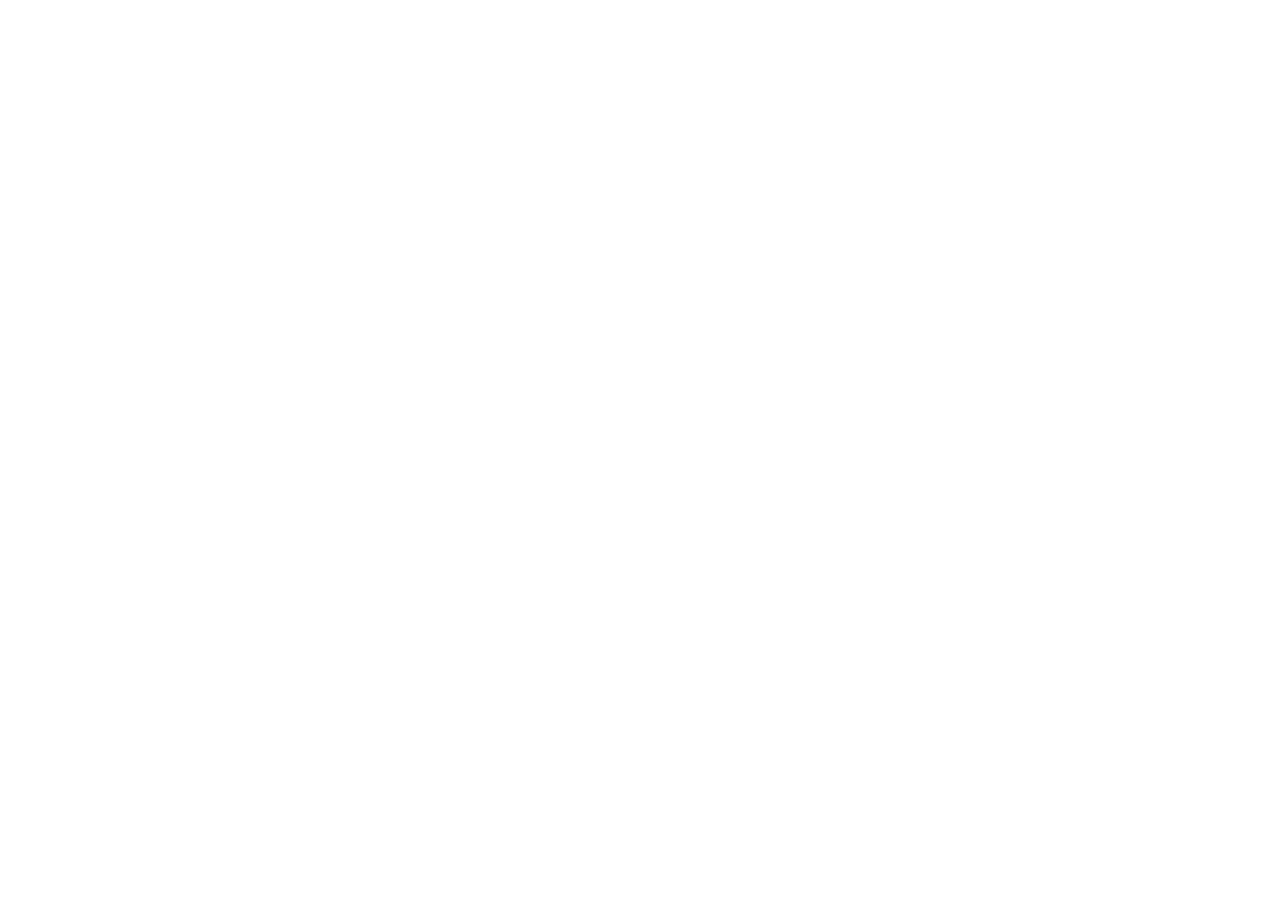
==== 2 task/index.html @ 988b15dd "first task" ====
<!DOCTYPE html>
<html lang="en">
  <head>
    <meta charset="UTF-8" />
    <meta http-equiv="X-UA-Compatible" content="IE=edge" />
    <meta name="viewport" content="width=device-width, initial-scale=1.0" />
    <title>2 task</title>
    <link rel="stylesheet" href="./index.css" />
  </head>
  <body></body>
</html>
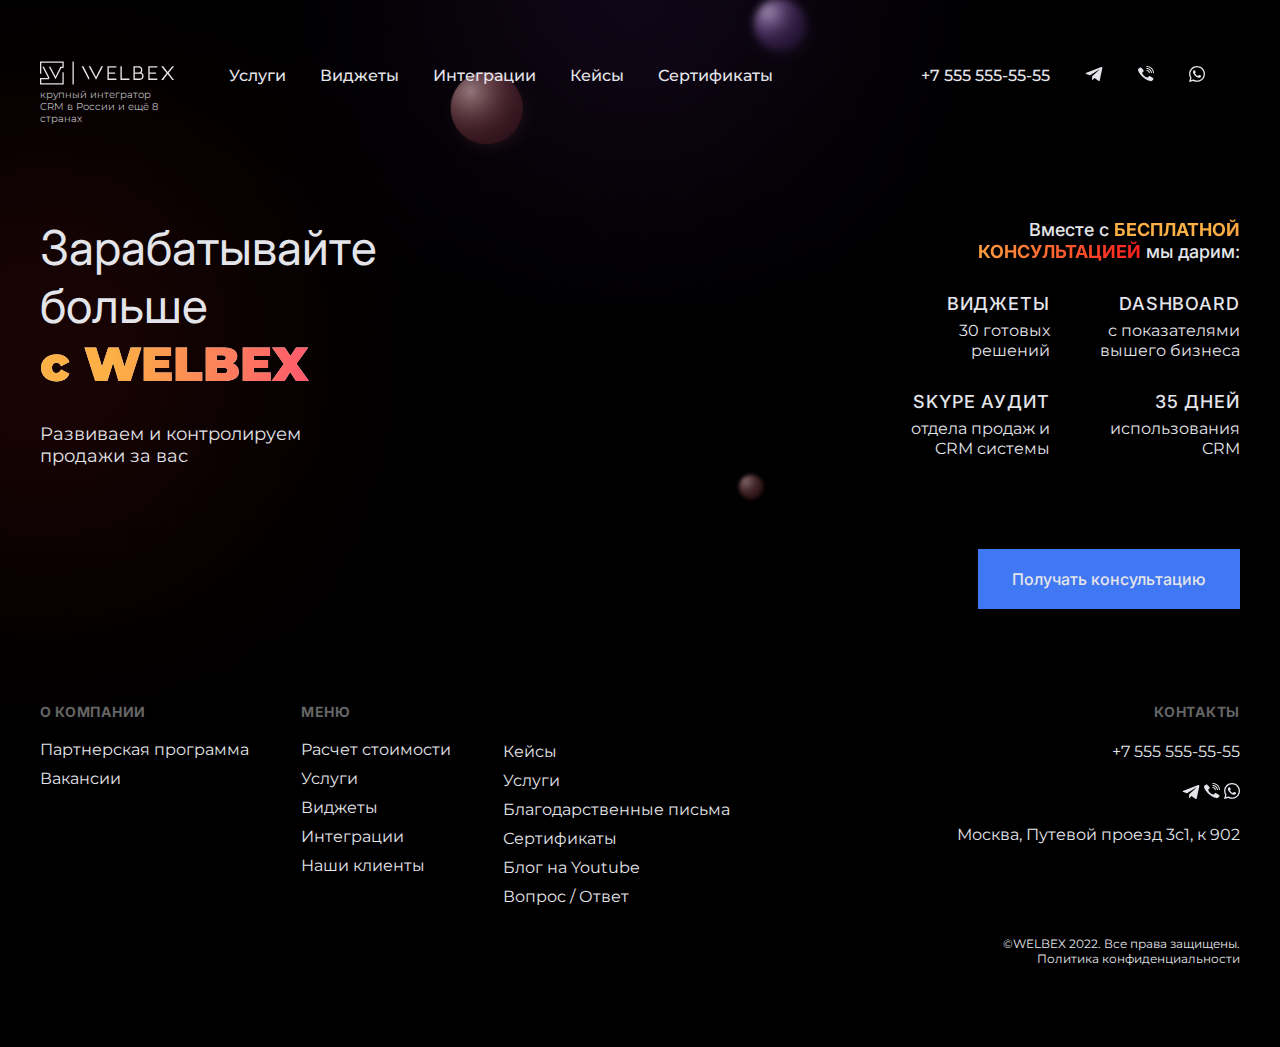
==== commit a6300827: "second task descktop" ====
--- a/2 task/index.html
+++ b/2 task/index.html
@@ -1,11 +1,144 @@
 <!DOCTYPE html>
 <html lang="en">
-  <head>
-    <meta charset="UTF-8" />
-    <meta http-equiv="X-UA-Compatible" content="IE=edge" />
-    <meta name="viewport" content="width=device-width, initial-scale=1.0" />
-    <title>2 task</title>
-    <link rel="stylesheet" href="./index.css" />
-  </head>
-  <body></body>
+    <head>
+        <meta charset="UTF-8" />
+        <meta http-equiv="X-UA-Compatible" content="IE=edge" />
+        <meta name="viewport" content="width=device-width, initial-scale=1.0" />
+        <title>2 task</title>
+        <link rel="stylesheet" href="./index.css" />
+        <link rel="preconnect" href="https://fonts.googleapis.com" />
+        <link rel="preconnect" href="https://fonts.gstatic.com" crossorigin />
+        <link
+            href="https://fonts.googleapis.com/css2?family=Montserrat:ital,wght@0,100;0,400;0,500;0,700;1,100&display=swap"
+            rel="stylesheet"
+        />
+        <link rel="preconnect" href="https://fonts.googleapis.com" />
+        <link rel="preconnect" href="https://fonts.gstatic.com" crossorigin />
+        <link
+            href="https://fonts.googleapis.com/css2?family=Inter:wght@500&family=Montserrat:ital,wght@0,100;0,400;0,500;0,700;1,100&display=swap"
+            rel="stylesheet"
+        />
+    </head>
+    <body>
+        <header>
+            <div class="header-section">
+                <div class="logo">
+                    <img src="./img/logo.svg" alt="логотип" />
+                    <div class="logo-text">
+                        крупный интегратор CRM в Росcии и ещё 8 странах
+                    </div>
+                </div>
+                <nav>
+                    <a href="#" class="navigation-item">Услуги</a>
+                    <a href="#" class="navigation-item">Виджеты</a>
+                    <a href="#" class="navigation-item">Интеграции</a>
+                    <a href="#" class="navigation-item">Кейсы</a>
+                    <a href="#" class="navigation-item">Сертификаты</a>
+                </nav>
+            </div>
+            <div class="header-section">
+                <div class="header-right__social">+7 555 555-55-55</div>
+                <div class="header-right__social">
+                    <img src="./img/social-telegram.svg" />
+                </div>
+                <div class="header-right__social">
+                    <img src="./img/social-phone.svg" />
+                </div>
+                <div class="header-right__social">
+                    <img src="./img/social-whatsApp.svg" />
+                </div>
+            </div>
+        </header>
+
+        <div class="section-wrapper">
+            <section class="section-left">
+                <h2 class="header-secondary">
+                    Зарабатывайте <br />
+                    больше <br />
+                    <span class="header-secondary--gradient">c WELBEX</span>
+                </h2>
+                <p class="section-left__text">
+                    Развиваем и контролируем продажи за вас
+                </p>
+            </section>
+
+            <section class="section-right">
+                <h3 class="section-right__header">
+                    Вместе с
+                    <span class="section-right__header--free"
+                        >бесплатной консультацией</span
+                    >
+                    мы дарим:
+                </h3>
+                <div class="section-right__item">
+                    <h4>Виджеты</h4>
+                    <span>30 готовых решений</span>
+                </div>
+                <div class="section-right__item">
+                    <h4>DASHBOARD</h4>
+                    <span>с показателями вышего бизнеса</span>
+                </div>
+                <div class="section-right__item">
+                    <h4>Skype аудит</h4>
+                    <span>отдела продаж и CRM системы</span>
+                </div>
+                <div class="section-right__item">
+                    <h4>35 дней</h4>
+                    <span>использования CRM</span>
+                </div>
+                <a class="section-right__bottom" href="#"
+                    ><span class="section-right__bottom--text"
+                        >Получать консультацию</span
+                    ></a
+                >
+            </section>
+        </div>
+        <!-- FOOTER -->
+        <footer class="footer">
+            <div class="footer-container__left">
+                <div class="footer-container__left--item">
+                    <h5 class="footer-item__header">О компании</h5>
+                    <a href="#">Партнерская программа</a>
+                    <a href="#">Вакансии</a>
+                </div>
+                <div class="footer-container__left--item extra-margins">
+                    <h5 class="footer-item__header">Меню</h5>
+                    <a href="#">Расчет стоимости</a>
+                    <a href="#">Услуги</a>
+                    <a href="#">Виджеты</a>
+                    <a href="#">Интеграции</a>
+                    <a href="#">Наши клиенты</a>
+                </div>
+                <div class="footer-container__left--item">
+                    <h5 class="footer-item__header"></h5>
+                    <br />
+                    <a href="#">Кейсы</a>
+                    <a href="#">Услуги</a>
+                    <a href="#">Благодарственные письма</a>
+                    <a href="#">Сертификаты</a>
+                    <a href="#">Блог на Youtube</a>
+                    <a href="#">Вопрос / Ответ</a>
+                </div>
+            </div>
+            <div class="footer-container__right">
+                <h5 class="footer-item__header footer-right__contacts">
+                    Контакты
+                </h5>
+                <div class="footer-right__contacts">+7 555 555-55-55</div>
+                <div class="footer-right__contacts">
+                    <img src="./img/social-telegram.svg" />
+                    <img src="./img/social-phone.svg" />
+                    <img src="./img/social-whatsApp.svg" />
+                </div>
+                <div class="footer-right__contacts">
+                    Москва, Путевой проезд 3с1, к 902
+                </div>
+
+                <div class="rights">
+                    ©WELBEX 2022. Все права защищены.<br />
+                    <a href="#">Политика конфиденциальности</a>
+                </div>
+            </div>
+        </footer>
+    </body>
 </html>
--- a/2 task/index.css
+++ b/2 task/index.css
@@ -0,0 +1,265 @@
+* {
+    margin: 0;
+    font-family: 'Montserrat';
+}
+
+body {
+    background-color: #000;
+    width: 100%;
+    max-width: 1200px;
+    margin: 61px auto;
+    background-image: url('./img/backround.png');
+    background-repeat: no-repeat;
+    background-position: center;
+    background-size: 85%;
+    background-position-x: left;
+    background-position-y: top;
+}
+
+a {
+    text-decoration: none;
+    color: #e4e5ea;
+}
+/* HEADER */
+header {
+    display: flex;
+    justify-content: space-between;
+    align-items: start;
+    flex-wrap: wrap;
+    align-content: flex-start;
+    color: #e4e5ea;
+    font-family: 'Inter';
+    font-style: normal;
+    font-weight: 500;
+    font-size: 16px;
+}
+
+.logo {
+    max-width: 135px;
+    margin-right: 24px;
+}
+
+.logo-text {
+    width: 135px;
+    font-family: 'Montserrat';
+    font-style: normal;
+    font-weight: 300;
+    font-size: 10px;
+    line-height: 12px;
+}
+
+.navigation-item {
+    display: inline-block;
+    margin: 5px 0 0 30px;
+    line-height: 19px;
+    text-decoration: none;
+    font-weight: 500;
+    line-height: 19px;
+}
+
+.header-section {
+    display: flex;
+    flex-wrap: wrap;
+    align-content: flex-start;
+}
+
+.header-right__social {
+    margin: 5px 35px 0 0;
+    word-wrap: none;
+}
+
+/* MAIN */
+.section-wrapper {
+    display: flex;
+    justify-content: space-between;
+    flex-wrap: wrap;
+    margin: 94px 0;
+}
+
+.section-left {
+    color: #e4e5ea;
+}
+
+.header-secondary {
+    font-family: 'Inter';
+    font-style: normal;
+    font-weight: 400;
+    font-size: 48px;
+    line-height: 58px;
+    align-content: stretch;
+}
+
+.header-secondary--gradient {
+    font-style: normal;
+    font-weight: 900;
+    font-size: 48px;
+    line-height: 58px;
+    background: linear-gradient(92deg, #fcb045 27.14%, #ff3f78 121.36%), #e4e5ea;
+    -webkit-background-clip: text;
+    -webkit-text-fill-color: transparent;
+    background-clip: text;
+}
+
+.section-left__text {
+    margin-top: 30px;
+    max-width: 275px;
+
+    font-family: 'Montserrat';
+    font-style: normal;
+    font-weight: 400;
+    font-size: 18px;
+    line-height: 22px;
+}
+
+.section-right {
+    display: flex;
+    flex-direction: column;
+    max-width: 350px;
+    text-align: end;
+    display: grid;
+    grid-template-columns: repeat(2, 1fr);
+    gap: 30px;
+    color: #e4e5ea;
+}
+.section-right__header {
+    grid-column: 1/3;
+
+    font-family: Inter;
+    font-size: 18px;
+    font-weight: 500;
+    line-height: 22px;
+    letter-spacing: 0em;
+    text-align: right;
+}
+
+.section-right__header--free {
+    text-transform: uppercase;
+    background: linear-gradient(90deg, #fcb045 36.99%, #fd1d1d 100%);
+    -webkit-background-clip: text;
+    -webkit-text-fill-color: transparent;
+    background-clip: text;
+    font-family: 'Inter';
+    font-style: normal;
+    font-weight: 700;
+    font-size: 18px;
+    line-height: 22px;
+    text-align: right;
+}
+
+.section-right__item h4 {
+    font-family: Inter;
+    font-size: 18px;
+    font-weight: 500;
+    line-height: 22px;
+    letter-spacing: 0.05em;
+    text-transform: uppercase;
+    margin-bottom: 6px;
+}
+
+.section-right__item span {
+    font-family: Montserrat;
+    font-size: 16px;
+    font-weight: 400;
+    line-height: 20px;
+    letter-spacing: 0em;
+    text-align: right;
+}
+
+.section-right__bottom {
+    grid-column: 1/3;
+    background: #4077f3;
+    min-width: 262px;
+    height: 60px;
+    place-self: end;
+    position: relative;
+    margin-top: 60px;
+}
+
+.section-right__bottom--text {
+    position: absolute;
+    width: 100%;
+    left: 50%;
+    top: 50%;
+    transform: translate(-50%, -50%);
+    display: inline;
+    text-align: center;
+
+    font-family: 'Inter';
+    font-style: normal;
+    font-weight: 500;
+    font-size: 16px;
+    line-height: 19px;
+    text-align: center;
+    color: #e4e5ea;
+}
+
+/* FOOTER */
+
+.footer {
+    height: 100%;
+    display: flex;
+    justify-content: space-between;
+    flex-wrap: wrap;
+    align-content: flex-start;
+
+    font-family: 'Inter';
+    font-style: normal;
+    font-weight: 400;
+    font-size: 16px;
+    line-height: 19px;
+
+    /* light text */
+
+    color: #e4e5ea;
+}
+
+.footer-container__left {
+    display: flex;
+    flex-direction: row;
+    flex-wrap: wrap;
+}
+
+.extra-margins {
+    margin: 0 52px 98px;
+}
+
+.footer-container__left--item > a {
+    margin-bottom: 10px;
+}
+
+.footer-container__left--item {
+    display: flex;
+    flex-direction: column;
+}
+
+.footer-item__header {
+    font-family: 'Inter';
+    font-style: normal;
+    font-weight: 700;
+    font-size: 14px;
+    line-height: 17px;
+    letter-spacing: 0.05em;
+    text-transform: uppercase;
+    margin-bottom: 20px;
+    color: #656566;
+}
+
+.footer-container__right {
+    display: flex;
+    flex-direction: column;
+}
+
+.footer-right__contacts {
+    margin-bottom: 22px;
+    text-align: right;
+}
+
+.rights {
+    margin: 70px 0 20px 0;
+    font-family: 'Montserrat';
+    font-style: normal;
+    font-weight: 400;
+    font-size: 12px;
+    line-height: 15px;
+    text-align: right;
+}
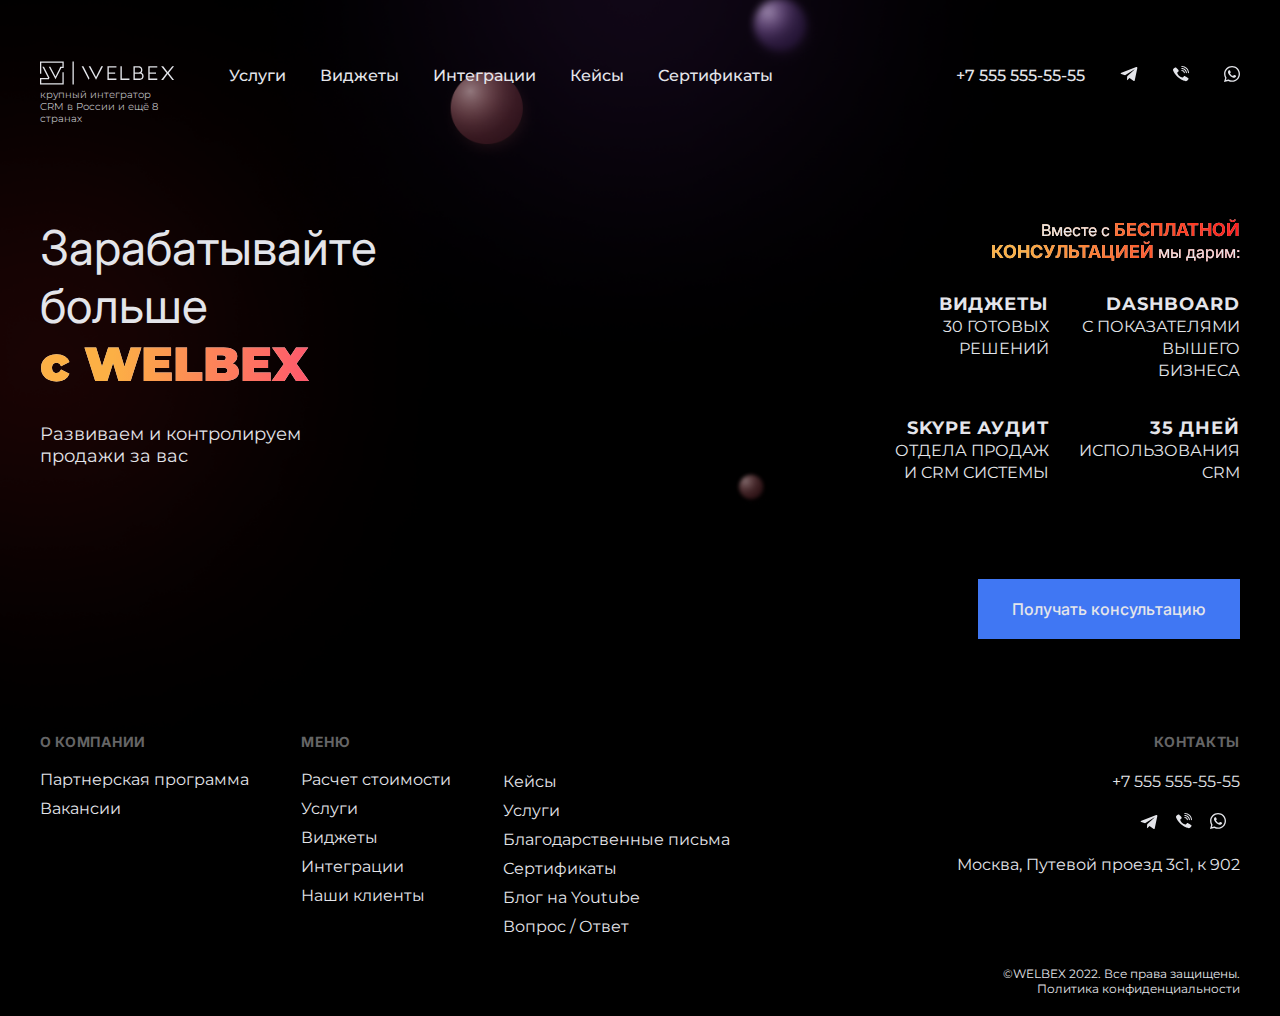
==== commit 9e838272: "complete mobile screen" ====
--- a/2 task/index.html
+++ b/2 task/index.html
@@ -20,6 +20,7 @@
         />
     </head>
     <body>
+        <!-- HEADER -->
         <header>
             <div class="header-section">
                 <div class="logo">
@@ -49,7 +50,7 @@
                 </div>
             </div>
         </header>
-
+        <!-- MAIN -->
         <div class="section-wrapper">
             <section class="section-left">
                 <h2 class="header-secondary">
@@ -62,13 +63,16 @@
                 </p>
             </section>
 
-            <section class="section-right">
-                <h3 class="section-right__header">
-                    Вместе с
-                    <span class="section-right__header--free"
-                        >бесплатной консультацией</span
+            <!-- DESCKTOP -->
+            <section class="section-right--descktop">
+                <h3 class="section-right__header--free">
+                    <span class="section-right__header--span-white"
+                        >Вместе c</span
                     >
-                    мы дарим:
+                    бесплатной консультацией
+                    <span class="section-right__header--span-white"
+                        >мы дарим:</span
+                    >
                 </h3>
                 <div class="section-right__item">
                     <h4>Виджеты</h4>
@@ -92,6 +96,33 @@
                     ></a
                 >
             </section>
+            <!-- MOBILE -->
+            <section class="section-right--mobile">
+                <h3 class="section-right__header--free">
+                    <span class="section-right__header--span-white"
+                        >Вместе c</span
+                    >
+                    бесплатной консультацией
+                    <span class="section-right__header--span-white"
+                        >мы дарим:</span
+                    >
+                </h3>
+                <div class="section-right__item">
+                    <h4>Skype аудит</h4>
+                </div>
+                <div class="section-right__item">
+                    <h4>30 виджетов</h4>
+                    <span>с показателями вышего бизнеса</span>
+                </div>
+                <div class="section-right__item">
+                    <h4>Dashboard</h4>
+                    <span>отдела продаж и CRM системы</span>
+                </div>
+                <div class="section-right__item">
+                    <h4>Месяц аmoCRM</h4>
+                    <span>использования CRM</span>
+                </div>
+            </section>
         </div>
         <!-- FOOTER -->
         <footer class="footer">
@@ -109,12 +140,23 @@
                     <a href="#">Интеграции</a>
                     <a href="#">Наши клиенты</a>
                 </div>
-                <div class="footer-container__left--item">
+                <!-- DESCKTOP -->
+                <div class="footer-container__left--item descktop">
                     <h5 class="footer-item__header"></h5>
                     <br />
                     <a href="#">Кейсы</a>
                     <a href="#">Услуги</a>
                     <a href="#">Благодарственные письма</a>
+                    <a href="#">Сертификаты</a>
+                    <a href="#">Блог на Youtube</a>
+                    <a href="#">Вопрос / Ответ</a>
+                </div>
+                <!-- MOBILE -->
+                <div class="footer-container__left--item mobile">
+                    <h5 class="footer-item__header"></h5>
+                    <br />
+                    <a href="#">Благодарность клиентов</a>
+                    <a href="#">Кейсы</a>
                     <a href="#">Сертификаты</a>
                     <a href="#">Блог на Youtube</a>
                     <a href="#">Вопрос / Ответ</a>
--- a/2 task/index.css
+++ b/2 task/index.css
@@ -7,7 +7,7 @@
     background-color: #000;
     width: 100%;
     max-width: 1200px;
-    margin: 61px auto;
+    margin: 61px auto 0;
     background-image: url('./img/backround.png');
     background-repeat: no-repeat;
     background-position: center;
@@ -32,6 +32,12 @@
     font-style: normal;
     font-weight: 500;
     font-size: 16px;
+}
+
+.header-section {
+    display: flex;
+    flex-wrap: wrap;
+    align-content: flex-start;
 }
 
 .logo {
@@ -57,14 +63,8 @@
     line-height: 19px;
 }
 
-.header-section {
-    display: flex;
-    flex-wrap: wrap;
-    align-content: flex-start;
-}
-
 .header-right__social {
-    margin: 5px 35px 0 0;
+    margin: 5px 0 0 35px;
     word-wrap: none;
 }
 
@@ -111,9 +111,7 @@
     line-height: 22px;
 }
 
-.section-right {
-    display: flex;
-    flex-direction: column;
+.section-right--descktop {
     max-width: 350px;
     text-align: end;
     display: grid;
@@ -121,8 +119,9 @@
     gap: 30px;
     color: #e4e5ea;
 }
+
 .section-right__header {
-    grid-column: 1/3;
+    grid-column: 1/-1;
 
     font-family: Inter;
     font-size: 18px;
@@ -133,8 +132,12 @@
 }
 
 .section-right__header--free {
+    grid-column: 1/3;
     text-transform: uppercase;
-    background: linear-gradient(90deg, #fcb045 36.99%, #fd1d1d 100%);
+
+    background: linear-gradient(90deg, #fcb045 36.99%, #fd1d1d 100%),
+        linear-gradient(0deg, #e4e5ea, #e4e5ea);
+
     -webkit-background-clip: text;
     -webkit-text-fill-color: transparent;
     background-clip: text;
@@ -146,7 +149,21 @@
     text-align: right;
 }
 
-.section-right__item h4 {
+.section-right__header--span-white {
+    color: #e4e5ea;
+    background-color: #e4e5ea;
+    text-transform: none;
+    -webkit-background-clip: text;
+    background-clip: text;
+    -webkit-text-fill-color: transparent;
+    font-family: 'Inter';
+    font-style: normal;
+    font-weight: 400;
+    font-size: 16px;
+    line-height: 19px;
+}
+
+.section-right__item {
     font-family: Inter;
     font-size: 18px;
     font-weight: 500;
@@ -207,9 +224,6 @@
     font-weight: 400;
     font-size: 16px;
     line-height: 19px;
-
-    /* light text */
-
     color: #e4e5ea;
 }
 
@@ -254,6 +268,10 @@
     text-align: right;
 }
 
+.footer-right__contacts img {
+    margin-right: 14px;
+}
+
 .rights {
     margin: 70px 0 20px 0;
     font-family: 'Montserrat';
@@ -263,3 +281,163 @@
     line-height: 15px;
     text-align: right;
 }
+@media (min-width: 321px) {
+    .section-right--mobile {
+        display: none;
+    }
+
+    .mobile {
+        display: none;
+    }
+}
+
+@media (max-width: 320px) {
+    body {
+        background-image: url('./img/backround_mobile.png');
+        background-size: auto 500px;
+        margin: 0;
+    }
+
+    .logo,
+    .navigation-item:nth-child(5),
+    .header-right__social,
+    .section-right__item span,
+    .section-right--descktop,
+    .descktop {
+        display: none;
+    }
+
+    header {
+        min-width: 320px;
+        width: 100%;
+        background-color: #1e1e1e;
+
+        font-family: 'Inter';
+        font-style: normal;
+        font-weight: 500;
+        font-size: 12px;
+        line-height: 15px;
+        text-transform: uppercase;
+        color: #e4e5ea;
+    }
+
+    nav {
+        height: 55px;
+        display: flex;
+        justify-content: space-between;
+        align-items: center;
+    }
+
+    .navigation-item {
+        margin: 0 8px;
+    }
+    /* MAIN */
+
+    .section-wrapper {
+        margin: 40px 0 59px 14px;
+        flex-direction: column;
+    }
+
+    .header-secondary {
+        font-size: 36px;
+        line-height: 44px;
+        font-weight: 400;
+    }
+
+    .header-secondary--gradient {
+        font-family: 'Inter';
+        font-style: normal;
+        font-weight: 900;
+        font-size: 36px;
+        line-height: 44px;
+    }
+
+    .header-secondary {
+        font-size: 36px;
+        line-height: 44px;
+    }
+
+    .section-left__text {
+        margin: 15px;
+    }
+
+    .section-right--mobile {
+        display: grid;
+        grid-template-columns: repeat(2, 1fr);
+        margin-top: 45px;
+        text-align: start;
+        gap: 14px;
+        color: #e4e5ea;
+    }
+
+    .section-right__header--free {
+        text-align: left;
+        font-weight: 500;
+        font-size: 18px;
+        line-height: 22px;
+        text-transform: lowercase;
+        margin-bottom: 5px;
+    }
+
+    .section-right__item:nth-child(2n + 1) {
+        margin-left: -20px;
+    }
+
+    .section-right__item h4 {
+        font-family: 'Montserrat';
+        font-style: normal;
+        font-weight: 400;
+        font-size: 13px;
+        line-height: 16px;
+        letter-spacing: 0.05em;
+        text-transform: uppercase;
+    }
+
+    .section-right__item h4::before {
+        content: url('./img/Line\ 8.png');
+        position: relative;
+        top: -4px;
+        margin-right: 5px;
+    }
+
+    .footer {
+        text-align: left;
+        margin-left: 15px;
+    }
+
+    .extra-margins {
+        margin: 0;
+    }
+
+    .footer-item__header {
+        font-size: 12px;
+        line-height: 15px;
+    }
+
+    .footer-container__left--item:first-child {
+        width: 100%;
+    }
+
+    .footer-container__left--item:last-child {
+        margin-left: 48px;
+    }
+
+    .footer-container__left a {
+        max-width: 115px;
+        word-wrap: break-word;
+        font-family: 'Inter';
+        font-style: normal;
+        font-weight: 400;
+        font-size: 14px;
+        line-height: 17px;
+    }
+
+    .footer-right__contacts {
+        text-align: left;
+    }
+
+    .rights {
+        text-align: left;
+        margin: 50px 0 60px;
+    }
+}
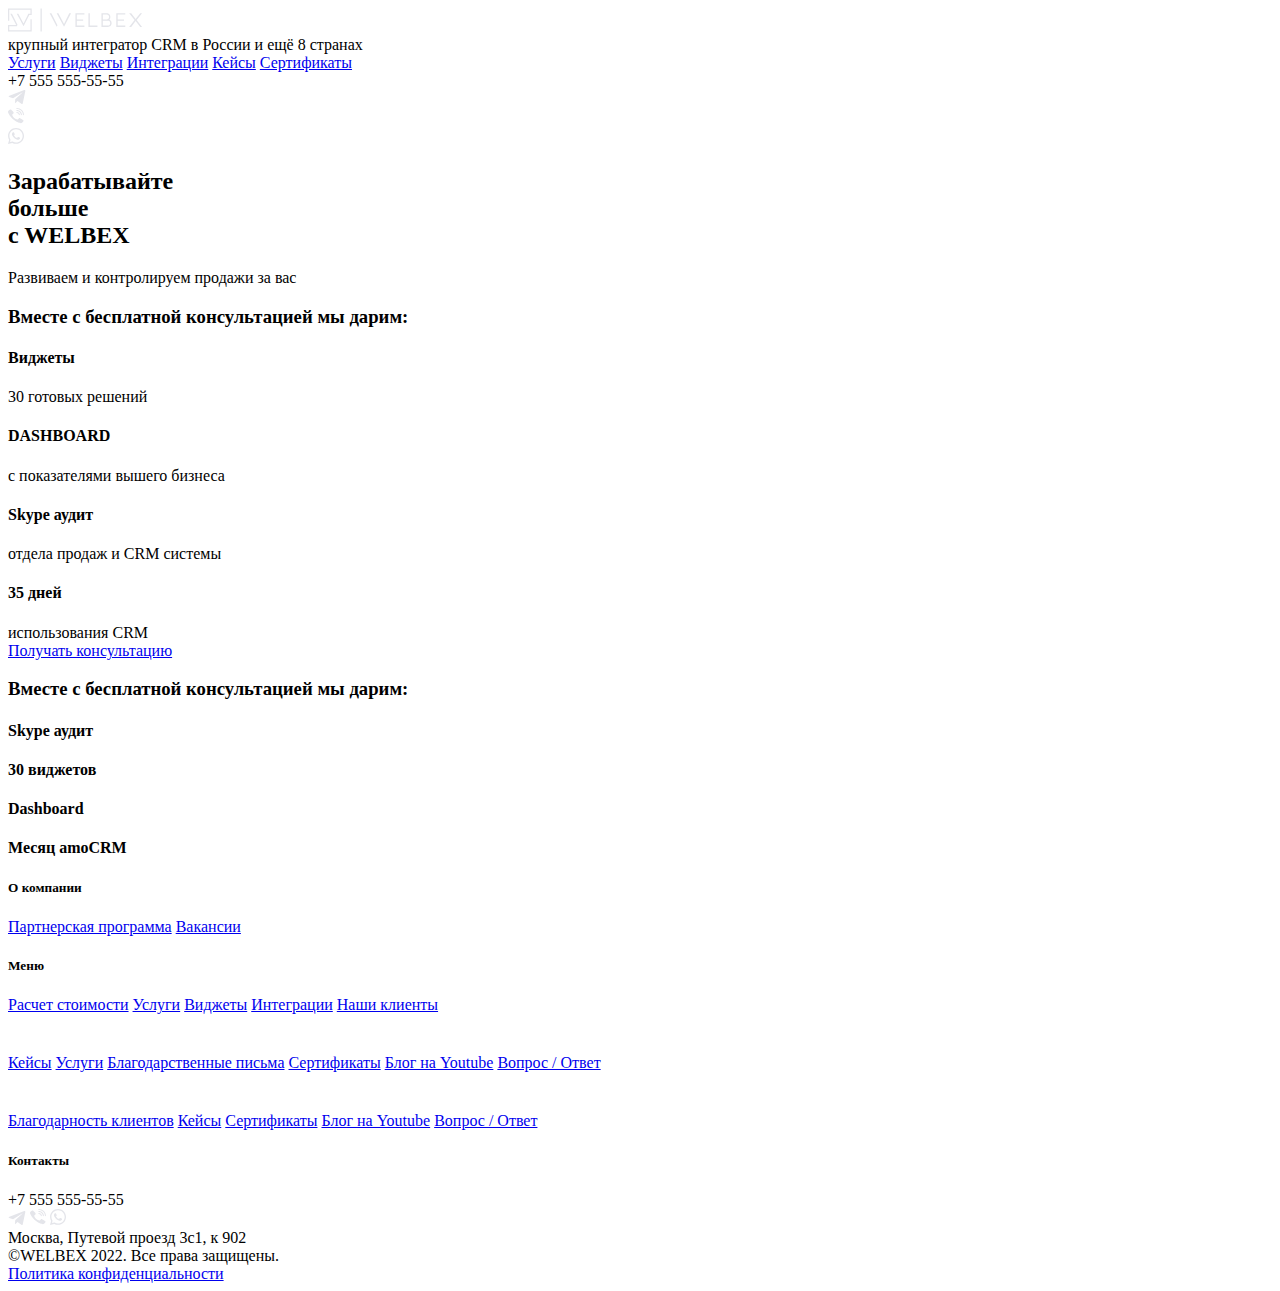
==== commit 4de6a800: "use imports for style" ====
--- a/2 task/index.html
+++ b/2 task/index.html
@@ -5,9 +5,10 @@
         <meta http-equiv="X-UA-Compatible" content="IE=edge" />
         <meta name="viewport" content="width=device-width, initial-scale=1.0" />
         <title>2 task</title>
-        <link rel="stylesheet" href="./index.css" />
+        <link rel="stylesheet" href="./style/style.css" />
         <link rel="preconnect" href="https://fonts.googleapis.com" />
         <link rel="preconnect" href="https://fonts.gstatic.com" crossorigin />
+
         <link
             href="https://fonts.googleapis.com/css2?family=Montserrat:ital,wght@0,100;0,400;0,500;0,700;1,100&display=swap"
             rel="stylesheet"
@@ -64,8 +65,8 @@
             </section>
 
             <!-- DESCKTOP -->
-            <section class="section-right--descktop">
-                <h3 class="section-right__header--free">
+            <section class="section-right descktop">
+                <h3 class="section-right__header--free descktop">
                     <span class="section-right__header--span-white"
                         >Вместе c</span
                     >
@@ -74,19 +75,19 @@
                         >мы дарим:</span
                     >
                 </h3>
-                <div class="section-right__item">
+                <div class="section-right__item descktop">
                     <h4>Виджеты</h4>
                     <span>30 готовых решений</span>
                 </div>
-                <div class="section-right__item">
+                <div class="section-right__item descktop">
                     <h4>DASHBOARD</h4>
                     <span>с показателями вышего бизнеса</span>
                 </div>
-                <div class="section-right__item">
+                <div class="section-right__item descktop">
                     <h4>Skype аудит</h4>
                     <span>отдела продаж и CRM системы</span>
                 </div>
-                <div class="section-right__item">
+                <div class="section-right__item descktop">
                     <h4>35 дней</h4>
                     <span>использования CRM</span>
                 </div>
@@ -97,7 +98,7 @@
                 >
             </section>
             <!-- MOBILE -->
-            <section class="section-right--mobile">
+            <section class="section-right mobile">
                 <h3 class="section-right__header--free">
                     <span class="section-right__header--span-white"
                         >Вместе c</span
@@ -112,15 +113,12 @@
                 </div>
                 <div class="section-right__item">
                     <h4>30 виджетов</h4>
-                    <span>с показателями вышего бизнеса</span>
                 </div>
                 <div class="section-right__item">
                     <h4>Dashboard</h4>
-                    <span>отдела продаж и CRM системы</span>
                 </div>
                 <div class="section-right__item">
                     <h4>Месяц аmoCRM</h4>
-                    <span>использования CRM</span>
                 </div>
             </section>
         </div>
--- a/2 task/style/style.css
+++ b/2 task/style/style.css
@@ -0,0 +1,2 @@
+@import url('./descktop-index.css');
+@import url('./mobile-index.css');
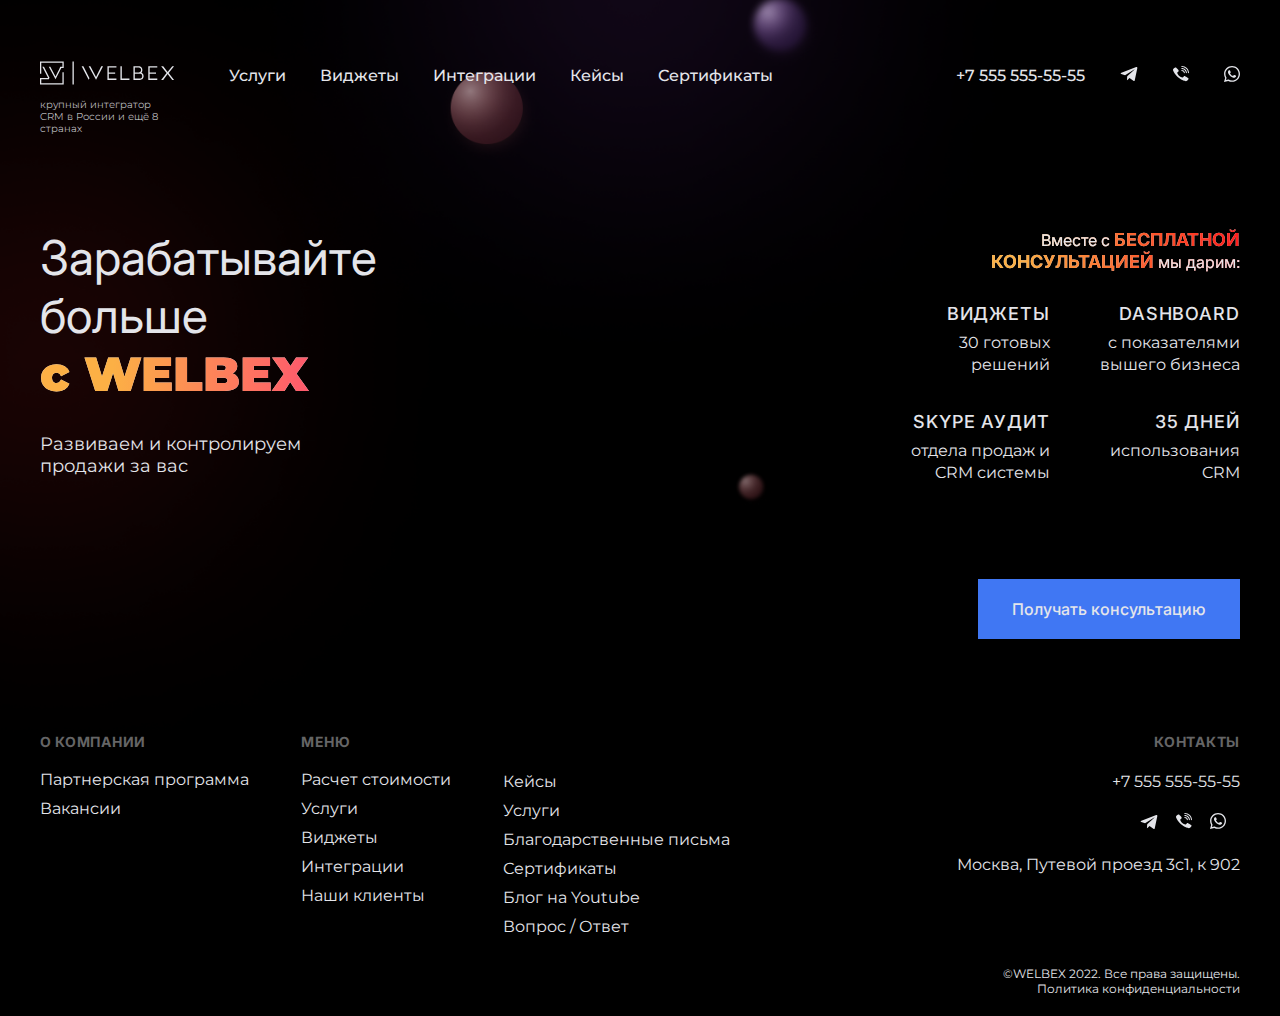
==== commit a57bc0e1: "fix file-exports" ====
--- a/2 task/index.html
+++ b/2 task/index.html
@@ -25,7 +25,7 @@
         <header>
             <div class="header-section">
                 <div class="logo">
-                    <img src="./img/logo.svg" alt="логотип" />
+                    <img src="./style/img/logo.svg" alt="логотип" />
                     <div class="logo-text">
                         крупный интегратор CRM в Росcии и ещё 8 странах
                     </div>
@@ -41,13 +41,13 @@
             <div class="header-section">
                 <div class="header-right__social">+7 555 555-55-55</div>
                 <div class="header-right__social">
-                    <img src="./img/social-telegram.svg" />
+                    <img src="./style/img/social-telegram.svg" />
                 </div>
                 <div class="header-right__social">
-                    <img src="./img/social-phone.svg" />
+                    <img src="./style/img/social-phone.svg" />
                 </div>
                 <div class="header-right__social">
-                    <img src="./img/social-whatsApp.svg" />
+                    <img src="./style/img/social-whatsApp.svg" />
                 </div>
             </div>
         </header>
@@ -166,9 +166,9 @@
                 </h5>
                 <div class="footer-right__contacts">+7 555 555-55-55</div>
                 <div class="footer-right__contacts">
-                    <img src="./img/social-telegram.svg" />
-                    <img src="./img/social-phone.svg" />
-                    <img src="./img/social-whatsApp.svg" />
+                    <img src="./style/img/social-telegram.svg" />
+                    <img src="./style/img/social-phone.svg" />
+                    <img src="./style/img/social-whatsApp.svg" />
                 </div>
                 <div class="footer-right__contacts">
                     Москва, Путевой проезд 3с1, к 902
--- a/2 task/style/style.css
+++ b/2 task/style/style.css
@@ -1,2 +1,2 @@
-@import url('./descktop-index.css');
-@import url('./mobile-index.css');
+@import url('./descktop.css');
+@import url('./mobile.css');
